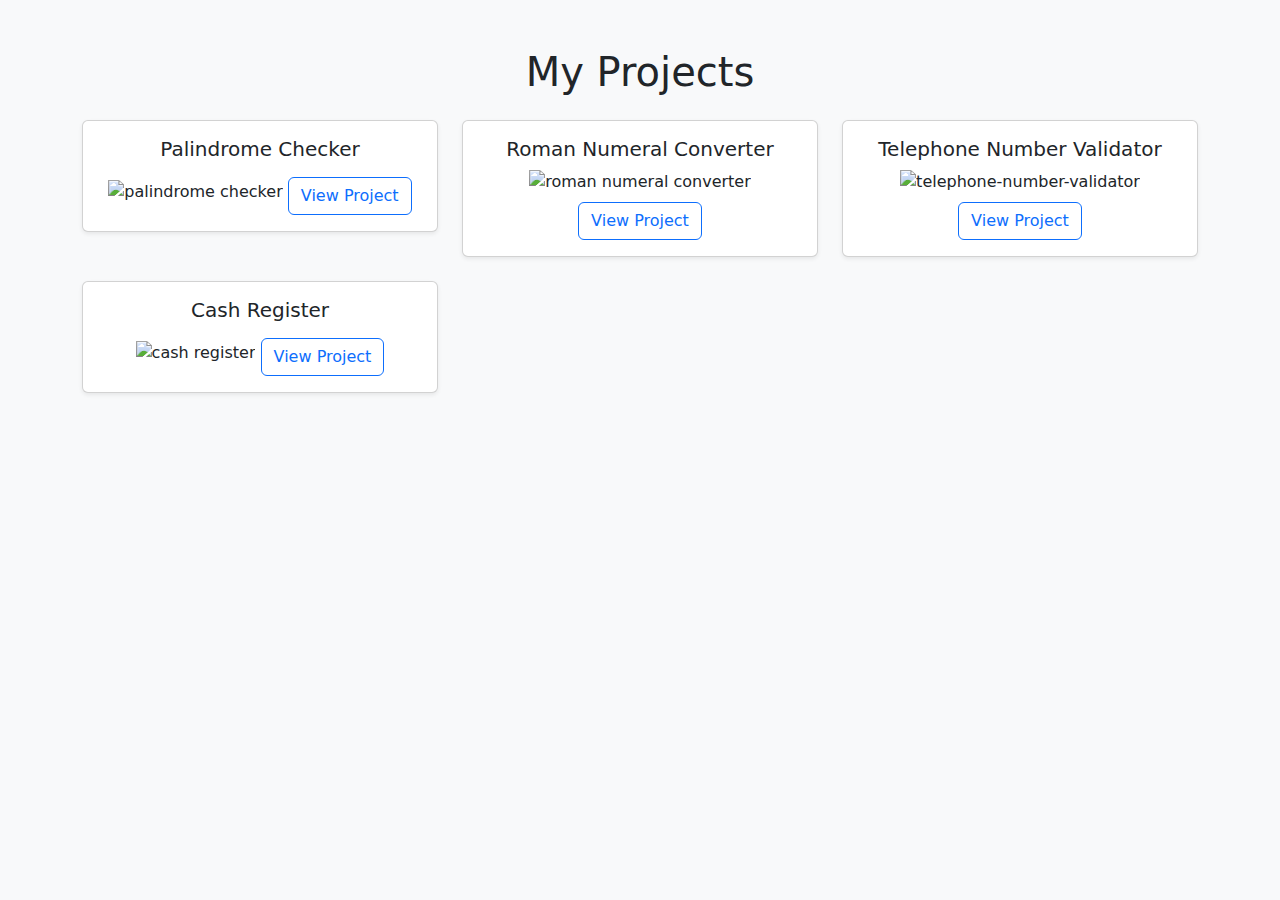
==== index.html @ 32f68c5e "Adding my projects page" ====
<!DOCTYPE html>
<html lang="en">
  <head>
    <meta charset="UTF-8" />
    <meta name="viewport" content="width=device-width, initial-scale=1" />
    <title>My Projects</title>
    <link
      href="https://cdn.jsdelivr.net/npm/bootstrap@5.3.2/dist/css/bootstrap.min.css"
      rel="stylesheet"
    />
    <link rel="icon" href="./favicon.ico" type="image/x-icon" />
  </head>
  <body class="bg-light">
    <div class="container py-5">
      <h1 class="text-center mb-4">My Projects</h1>
      <div class="row row-cols-1 row-cols-md-3 g-4">
        <div class="col">
          <div class="card shadow-sm">
            <div class="card-body text-center">
              <h5 class="card-title">Palindrome Checker</h5>
              <img
                src="./img/palindrome-checker.png"
                alt="palindrome checker"
                height="200px"
                width="100%"
              />
              <a
                href="./palindrome-checker/index.html"
                class="btn btn-outline-primary mt-2"
                >View Project</a
              >
            </div>
          </div>
        </div>
        <div class="col">
          <div class="card shadow-sm">
            <div class="card-body text-center">
              <h5 class="card-title">Roman Numeral Converter</h5>
              <img
                src="./img/roman-numeral-converter.png"
                alt="roman numeral converter"
                height="200px"
                width="100%"
              />
              <a
                href="./roman-numeral-converter/index.html"
                class="btn btn-outline-primary mt-2"
                >View Project</a
              >
            </div>
          </div>
        </div>
        <div class="col">
          <div class="card shadow-sm">
            <div class="card-body text-center">
              <h5 class="card-title">Telephone Number Validator</h5>
              <img
                src="./img/telephone-number-validator.png"
                alt="telephone-number-validator"
                height="200px"
                width="100%"
              />
              <a
                href="./telephone-number-validator/index.html"
                class="btn btn-outline-primary mt-2"
                >View Project</a
              >
            </div>
          </div>
        </div>
        <div class="col">
          <div class="card shadow-sm">
            <div class="card-body text-center">
              <h5 class="card-title">Cash Register</h5>
              <img
                src="./img/cash-register.png"
                alt="cash register"
                height="200px"
                width="100%"
              />
              <a
                href="./cash-register/index.html"
                class="btn btn-outline-primary mt-2"
                >View Project</a
              >
            </div>
          </div>
        </div>
        </div>
      </div>
    </div>
  </body>
</html>
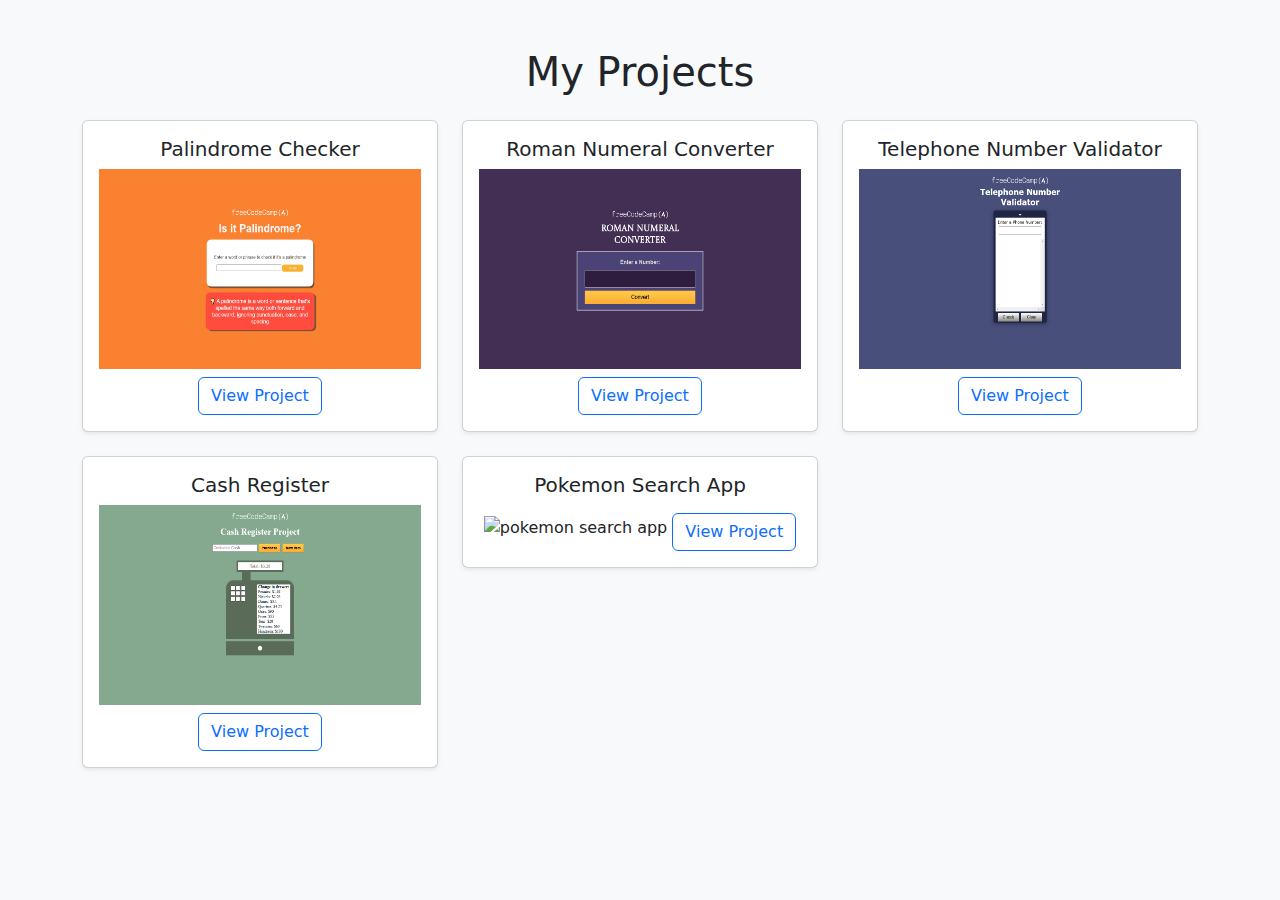
==== commit 7e57e9f6: "Add Pokemon Search App Project" ====
--- a/index.html
+++ b/index.html
@@ -86,6 +86,24 @@
             </div>
           </div>
         </div>
+        <div class="col">
+          <div class="card shadow-sm">
+            <div class="card-body text-center">
+              <h5 class="card-title">Pokemon Search App</h5>
+              <img
+                src=""
+                alt="pokemon search app"
+                height="200px"
+                width="100%"
+              />
+              <a
+                href="./pokemon-search-app/index.html"
+                class="btn btn-outline-primary mt-2"
+                >View Project</a
+              >
+            </div>
+          </div>
+        </div>
         </div>
       </div>
     </div>
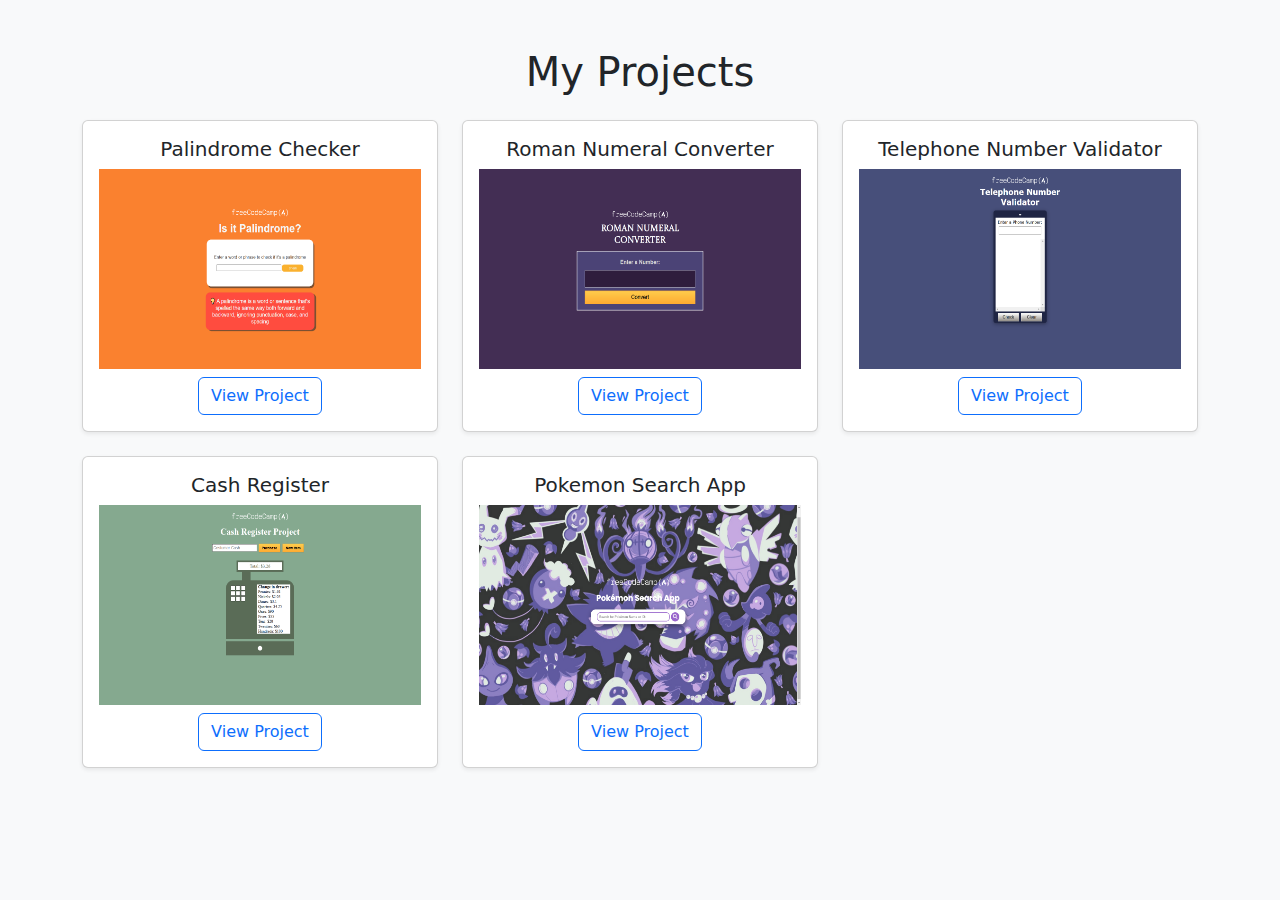
==== commit 1b2efeae: "Add image" ====
--- a/index.html
+++ b/index.html
@@ -91,7 +91,7 @@
             <div class="card-body text-center">
               <h5 class="card-title">Pokemon Search App</h5>
               <img
-                src=""
+                src="./img/pokemon-search-app.png"
                 alt="pokemon search app"
                 height="200px"
                 width="100%"
